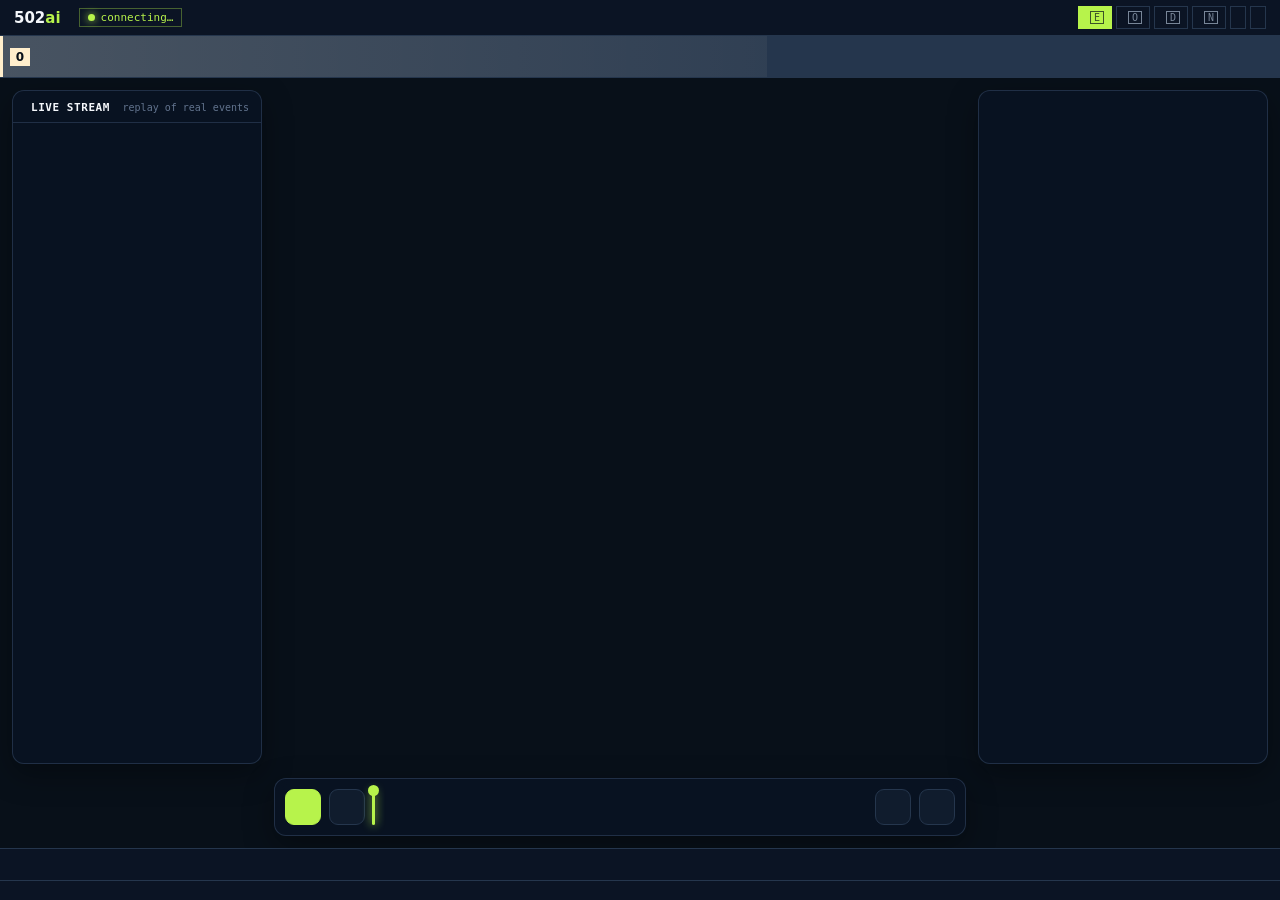
==== agent-dashboard/index.html @ e58440ea "Refresh dashboard data 2026-11-28 13:00 ET (live fleet activity)" ====
<!doctype html>
<html lang="en"><head><meta charset="utf-8"><meta name="viewport" content="width=device-width,initial-scale=1,viewport-fit=cover">
<title>502ai · Agent dashboard (live team activity)</title><meta name="description" content="Public, censored view of the 502ai agent team: activity, flows, step chains and leaderboard."><meta name="robots" content="noindex"><meta name="theme-color" content="#0b1424">
<link rel="icon" href="favicon.svg"><link rel="stylesheet" href="style.css"></head>
<body>
<header id="top">
  <div id="crumbs"><span class="brand">502<em>ai</em></span><span class="sep">/</span><span>502ai</span><span class="sep">/</span><span>agent dashboard</span><span class="sep">·</span><span class="pubnote" title="Public censored snapshot. Client, lead and business names, contacts, hosts, IDs, file locations, code references and message details are removed.">public · censored</span></div>
  <span id="mode" hidden></span><div id="live" title="Live status"><span class="ld"></span><span id="livetx">connecting…</span></div>
  <div id="metrics"></div>
  <div id="toggle"><button data-s="e" class="on" title="Ecosystem map: team, machines, devices, environments, web assets (E)" data-ic="system"><kbd>E</kbd></button><button data-s="o" title="Classic 3D org chart (O)" data-ic="rotate"><kbd>O</kbd></button><button data-s="a" title="Pipeline dashboard (D)" data-ic="dashboard"><kbd>D</kbd></button><button data-s="b" title="Network view (N)" data-ic="network"><kbd>N</kbd></button><button id="lgbtn" title="Agent colours legend (G)" data-ic="legend"></button><button id="theme" title="Switch to light mode (L)"></button><button id="pause" style="display:none" title="Pause/play rotation (Space)">❚❚ pause rotation</button></div>
</header>
<section id="gate">
  <div id="gwait" class="half"><span class="hd" title="Decisions pending the owner (details private)" data-ic="hourglass"><b class="badge" id="wcount">0</b></span><div class="chips" id="wchips"></div></div>
  <div style="display:none"><b id="bcount"></b><div id="bchips"></div></div>
</section>
<main id="stage">
  <div id="ecowrap" class="scene"></div>
  <div id="orgwrap" class="scene"><canvas id="org"></canvas><div id="olabels"></div>
    <aside id="feed" class="glass"><div class="rh"><span data-ic="radio"></span>live stream<span class="rs" title="Each card lights up when a real logged event replays and fades when it is done">replay of real events</span></div><div id="feedl"></div></aside>
    <aside id="insp" class="glass"><div id="inspb"></div><div id="lbmini"></div></aside>
    <div id="scrub" class="glass"><button id="tplay" title="Pause / play the replay (Space)"></button><button id="tspeed" title="Replay speed"></button><div id="track" title="Timeline of every loaded event, coloured by agent. Drag to scrub."><canvas id="trackc"></canvas><i id="thead"></i></div><span id="tclock"></span><button id="ttour" title="Guided tour (T)"></button><button id="treset" title="Reset view (R)"></button></div>
    <div id="ocap" hidden></div>
    <div id="mfab"></div><div id="mcard" hidden></div><div id="mleg" hidden></div><div id="mhint" aria-hidden="true"></div><span id="mlive" aria-hidden="true"></span>
  </div>
  <canvas id="pipe" class="scene"></canvas>
  <div id="nebwrap" class="scene"><canvas id="neb"></canvas><div id="labels"></div>
    <div id="nebhud"><div class="h">team nebula</div><div class="s">ceo core · agent hubs · tracers = replayed real events · dashed = unknown count</div><div id="nebev"></div></div></div>
  <aside id="legend" hidden></aside>
  <aside id="drawer" hidden>
    <div class="tabs"><button data-tab="sources">sources</button><button id="dclose" title="Close (Esc)">×</button></div>
    <div id="dbody"></div>
  </aside>
  </main>
<div id="tip" hidden></div>
<footer id="bottom">
  <div id="ticker"></div>
  <div id="foot"></div>
</footer>
<script>window.DASH_PUBLIC = true;</script>
<script src="data.js?v=1795867241"></script>
<script type="module" src="app.js"></script>
</body></html>
---- agent-dashboard/style.css ----
@font-face{font-family:"JetBrains Mono";src:url(fonts/jetbrains-mono-latin-400-normal.woff2) format("woff2");font-weight:400}
@font-face{font-family:"JetBrains Mono";src:url(fonts/jetbrains-mono-latin-700-normal.woff2) format("woff2");font-weight:700}
@font-face{font-family:"Inter";src:url(fonts/inter-latin-400-normal.woff2) format("woff2");font-weight:400}
@font-face{font-family:"Inter";src:url(fonts/inter-latin-600-normal.woff2) format("woff2");font-weight:600}
@font-face{font-family:"Inter";src:url(fonts/inter-latin-800-normal.woff2) format("woff2");font-weight:800}
:root{--bg:#081019;--deep:#050a11;--navy:#0b1424;--panel:#101c2d;--hd:#111f34;--muted:#142238;--border:#25364d;--text:#f4f7fb;--sub:#a7b7ca;--dim:#62748e;--lime:#b7f34b;--limehi:#e8f8c6;--cream:#ffeecc;--ok:#00d294;--mono:"JetBrains Mono",ui-monospace,monospace;--sans:"Inter",ui-sans-serif,system-ui,sans-serif}
*{box-sizing:border-box;margin:0;padding:0}
html,body{height:100%;background:var(--bg);color:var(--text);font-family:var(--mono);overflow:hidden;font-variant-numeric:tabular-nums}
#top{position:fixed;top:0;left:0;right:0;height:36px;display:flex;align-items:center;gap:18px;padding:0 14px;background:var(--navy);border-bottom:1px solid var(--border);z-index:5;font-size:12px}
#crumbs{display:flex;gap:8px;color:var(--sub);white-space:nowrap}.brand{font-family:var(--sans);font-weight:800;color:var(--text);font-size:15px}.brand em{font-style:normal;color:var(--lime)}.sep{color:var(--dim)}
#metrics{display:flex;gap:0;flex:1;justify-content:center;overflow:hidden}
.m{display:flex;align-items:baseline;gap:6px;padding:0 10px;border-left:1px solid var(--border);white-space:nowrap}.m:first-child{border-left:0}
.m .k{color:var(--dim);font-size:11px;text-transform:lowercase}.m .v{font-weight:700;font-size:15px;color:var(--text);display:inline-flex}.m .v.lime{color:var(--lime)}.m .v.cream{color:var(--cream)}
.odo{display:inline-block;height:1.15em;overflow:hidden;position:relative;width:1ch;vertical-align:bottom}.odo span{display:block;transition:transform 1.1s cubic-bezier(.2,.8,.2,1)}.odo span i{display:block;font-style:normal;height:1.15em;line-height:1.15em}
#toggle{display:flex;gap:4px}#toggle button{font:11px var(--mono);background:transparent;color:var(--sub);border:1px solid var(--border);padding:3px 8px;cursor:pointer}#toggle button.on{color:var(--bg);background:var(--lime);border-color:var(--lime)}
#stage{position:fixed;top:78px;bottom:52px;left:0;right:0}
.scene{position:absolute;inset:0;width:100%;height:100%;transition:opacity .6s ease}#nebwrap{opacity:0;pointer-events:none}
#neb{width:100%;height:100%;display:block}#labels{position:absolute;inset:0;pointer-events:none;overflow:hidden}
.nlabel{position:absolute;left:0;top:0;font-size:11px;color:var(--sub);white-space:nowrap;transform-origin:0 0;margin-left:-40px;text-shadow:0 0 6px #050a11}
.nlabel b{color:var(--text);font-weight:700}.nlabel i{font-style:normal;font-size:10px}.nlabel .st{color:var(--dim);font-size:10px}
#nebhud{position:absolute;left:18px;top:14px;font-size:11px;color:var(--dim);max-width:46%}#nebhud .h{color:var(--text);font-weight:700;text-transform:uppercase;font-size:13px;margin-bottom:3px}#nebev{margin-top:8px;color:var(--lime);min-height:1.2em}
#bottom{position:fixed;bottom:0;left:0;right:0;height:52px;background:var(--navy);border-top:1px solid var(--border);z-index:5}
#ticker{height:32px;display:flex;align-items:center;gap:0;padding:0 14px;font-size:11px;border-bottom:1px solid var(--border)}
.stg{padding:4px 12px;color:var(--dim);border:1px solid transparent;white-space:nowrap;transition:all .3s}.stg.live{color:var(--bg);background:var(--lime)}.stg.gate{color:var(--cream);border-color:rgba(255,238,204,.5)}.stg.gate.live{background:var(--cream);color:var(--bg)}
.arrow{color:var(--border);padding:0 2px}#tev{margin-left:16px;color:var(--sub);white-space:nowrap;overflow:hidden;text-overflow:ellipsis;flex:1}
#foot{height:20px;display:flex;align-items:center;padding:0 14px;font-size:10px;color:var(--dim);gap:16px;white-space:nowrap;overflow:hidden}
#toggle button{font-size:11px;padding:4px 10px}#toggle kbd{font:10px var(--mono);border:1px solid currentColor;padding:0 3px;margin-left:4px;opacity:.7}#pause{color:var(--cream)!important;border-color:rgba(255,238,204,.5)!important}


#live{display:flex;align-items:center;gap:6px;font-size:11px;color:var(--lime);white-space:nowrap;border:1px solid rgba(183,243,75,.35);padding:2px 8px}
#live .ld{width:7px;height:7px;border-radius:50%;background:var(--lime);box-shadow:0 0 8px var(--lime);animation:lp 1.6s ease-in-out infinite}
#live.stale{color:var(--cream);border-color:rgba(255,238,204,.45)}#live.stale .ld{background:var(--cream);box-shadow:0 0 8px var(--cream)}
@keyframes lp{50%{opacity:.35}}
.m .v.chg{animation:chg 1.6s ease-out}@keyframes chg{0%{text-shadow:0 0 14px var(--lime)}100%{text-shadow:none}}

#gate{position:fixed;top:36px;left:0;right:0;height:42px;display:grid;grid-template-columns:3fr 2fr;gap:1px;background:var(--border);border-bottom:1px solid var(--border);z-index:5}
#gate .half{display:flex;align-items:center;gap:8px;padding:0 10px;min-width:0;overflow:hidden}
#gwait{background:linear-gradient(90deg,rgba(255,238,204,.16),rgba(255,238,204,.05));box-shadow:inset 3px 0 0 var(--cream)}
#gate .hd{font:700 12px var(--mono);background:none;border:0;cursor:pointer;white-space:nowrap;display:flex;align-items:center;gap:6px;flex:none}
#gwait .hd{color:var(--cream)}
.badge{display:inline-grid;place-items:center;min-width:20px;height:18px;padding:0 5px;font:800 12px var(--sans);color:var(--bg)}
#gwait .badge{background:var(--cream)}
.chips{display:flex;gap:6px;overflow:hidden;min-width:0;flex:1}
.chip{flex:none;max-width:260px;font:11px var(--mono);padding:3px 8px;cursor:pointer;white-space:nowrap;overflow:hidden;text-overflow:ellipsis;background:transparent}
#wchips .chip{color:var(--cream);border:1px solid rgba(255,238,204,.45)}#wchips .chip.done{opacity:.5;text-decoration:line-through}
.chip i{font-style:normal;color:var(--dim);margin-left:6px}

#drawer{position:absolute;top:0;right:0;bottom:0;width:min(500px,92vw);background:rgba(11,20,36,.97);border-left:1px solid var(--border);z-index:6;display:flex;flex-direction:column;box-shadow:-12px 0 30px rgba(0,0,0,.45)}
#drawer[hidden]{display:none}
#drawer .tabs{display:flex;border-bottom:1px solid var(--border);flex:none}
#drawer .tabs button{font:11px var(--mono);color:var(--sub);background:none;border:0;border-right:1px solid var(--border);padding:8px 10px;cursor:pointer}
#drawer .tabs button.on{color:var(--bg);background:var(--lime)}#drawer .tabs button[data-tab=waiting].on{background:var(--cream)}
#dclose{margin-left:auto;font-size:16px!important;border-right:0!important}
#dbody{overflow:auto;padding:10px 12px;flex:1;font-size:12px;color:var(--text)}
.card{border:1px solid var(--border);background:var(--panel);padding:9px 10px;margin-bottom:8px}
.card h4{font:700 12px var(--mono);margin-bottom:4px}.card p{color:var(--sub);font-size:11px;line-height:1.45;margin-bottom:4px}.card .meta{color:var(--dim);font-size:10px;line-height:1.5}
.card.w{border-left:3px solid var(--cream)}.card.w h4{color:var(--cream)}
.card.flash{animation:cf 1.4s ease-out}@keyframes cf{0%{box-shadow:0 0 0 2px var(--lime)}100%{box-shadow:none}}
.card textarea,#assign textarea{width:100%;background:var(--bg);color:var(--text);border:1px solid var(--border);font:12px var(--mono);padding:6px;resize:vertical;margin:6px 0 4px}
.card .row,.arow{display:flex;gap:6px;align-items:center}.sp{flex:1}
.card button,#assign button,#assign select{font:11px var(--mono);background:transparent;color:var(--sub);border:1px solid var(--border);padding:4px 10px;cursor:pointer}
.card button.ok{color:var(--ok);border-color:rgba(0,210,148,.6)}
.card button.pri,#assign button.pri{color:var(--bg);background:var(--lime);border-color:var(--lime)}
.card button.sel{background:currentColor}.card button.ok.sel{color:var(--bg);background:var(--ok)}
.ans{color:var(--cream);font-size:11px;margin-top:4px}.ans b{color:var(--lime)}
.src td{padding:3px 6px;border-bottom:1px solid var(--border);font-size:11px;vertical-align:top}.src td:first-child{color:var(--text)}
.lv{color:var(--lime)}.st{color:var(--cream)}

#assign{position:absolute;left:50%;top:50%;transform:translate(-50%,-50%);width:min(440px,92vw);background:rgba(11,20,36,.98);border:1px solid var(--lime);padding:12px;z-index:7;box-shadow:0 10px 40px rgba(0,0,0,.6)}
#assign[hidden]{display:none}.ah{font:700 12px var(--mono);color:var(--lime)}.anote{color:var(--dim);font-size:10px;line-height:1.5;margin-top:8px}
#assign select{padding:3px 4px;background:var(--bg)}
#pipe.hand{cursor:pointer}
#foot .fs{display:inline-flex;gap:4px}#foot .fs b{font-weight:400}
@media (max-width:1500px){.m{padding:0 6px}.m .k{font-size:10px}.m .v{font-size:13px}#crumbs span:not(.brand){display:none}#crumbs{gap:0}}
#foot{gap:12px}
#mode{font:700 10px var(--mono);color:var(--bg);background:var(--cream);padding:2px 7px;white-space:nowrap;text-transform:uppercase;letter-spacing:.04em;cursor:help}
#mode[hidden]{display:none}
.chip.hist{opacity:.75;border-style:dashed!important}
.card.ok{border-left:3px solid var(--ok)}

:root[data-theme=light]{--bg:#f5f7fb;--deep:#eef2f8;--navy:#ffffff;--panel:#ffffff;--hd:#f3f6fa;--muted:#e8edf5;--border:#dde3ec;--text:#1b1f24;--sub:#3d4552;--dim:#5d6878;--lime:#1a73e8;--limehi:#0b57d0;--cream:#9a5b00;--ok:#137333;--shadow:0 1px 2px rgba(31,42,61,.08),0 4px 14px rgba(31,42,61,.08);color-scheme:light}
[data-theme=light] .nlabel{text-shadow:0 0 4px #fff,0 0 2px #fff}
[data-theme=light] .stg.gate,[data-theme=light] #pause{border-color:rgba(154,91,0,.45)!important}
[data-theme=light] #live{border-color:rgba(19,115,51,.45)}
[data-theme=light] #live.stale{border-color:rgba(154,91,0,.5)}
[data-theme=light] #gwait{background:linear-gradient(90deg,#fef7e0,#fffbf0)}
[data-theme=light] #wchips .chip{border-color:rgba(154,91,0,.45);background:#fff}
[data-theme=light] #drawer{background:rgba(255,255,255,.98);box-shadow:-12px 0 30px rgba(60,64,67,.25)}
[data-theme=light] #assign{background:#fff;box-shadow:0 10px 40px rgba(60,64,67,.3)}
[data-theme=light] .card button.ok{border-color:rgba(19,115,51,.6)}

.nlabel.sub{font-size:9px;margin-left:-20px;opacity:.85}.nlabel.sub b{font-weight:600}.nlabel.sub i{color:var(--dim);font-size:9px}
#legend{position:fixed;top:86px;right:12px;z-index:40;width:360px;max-height:calc(100vh - 140px);overflow:auto;background:rgba(11,20,36,.97);border:1px solid var(--border);padding:8px 10px 10px;font:11px var(--mono);color:var(--text);box-shadow:0 10px 30px rgba(0,0,0,.45)}
[data-theme=light] #legend{background:rgba(255,255,255,.98);box-shadow:0 10px 30px rgba(60,64,67,.25)}
#legend .lh{display:flex;justify-content:space-between;align-items:center;margin-bottom:4px}#legend .lh button{background:none;border:0;color:var(--sub);font-size:16px;cursor:pointer}
#legend .lt{color:var(--sub);margin:8px 0 4px;font-size:10px;text-transform:uppercase;letter-spacing:.03em}
#legend .lg{display:grid;grid-template-columns:1fr 1fr;gap:3px 10px}#legend .lg span{display:flex;align-items:center;gap:6px}
#legend .sw{display:inline-block;width:11px;height:11px;border-radius:50%;flex:none;margin-right:5px;vertical-align:-1px}
#legend .rg{display:inline-block;width:10px;height:10px;border-radius:50%;flex:none;box-sizing:border-box}
#legend .ls div{padding:2px 0;white-space:nowrap;overflow:hidden;text-overflow:ellipsis}#legend .meta{color:var(--dim)}
#toggle button#lgbtn.on{color:var(--bg);background:var(--sub);border-color:var(--sub)}


.ic-svg{display:inline-block;vertical-align:-2px;flex:none}
.m{display:flex;align-items:center;gap:5px}.m .k{display:inline-flex;color:var(--sub)}
#toggle button{display:inline-flex;align-items:center;gap:4px;padding:4px 7px}
#gate .hd{color:var(--cream)}
.stg{display:inline-flex;align-items:center;gap:5px;padding:3px 8px}
.lchip{display:inline-flex;align-items:center;gap:2px;font:700 10px var(--mono);color:var(--h);border:1px solid var(--h);border-radius:9px;padding:0 5px 0 3px;line-height:15px;background:var(--panel)}
.lchip.na{color:var(--dim);border-color:var(--border)}
.stg.live .lchip{background:var(--panel)}
#tev{display:inline-flex;align-items:center;gap:6px;margin-left:10px;white-space:nowrap;overflow:hidden;min-width:0;flex:1}#tev .nw{color:var(--lime)}#tev .fl{display:inline-flex;align-items:center;gap:3px;color:var(--dim)}
#tip{position:fixed;z-index:60;max-width:360px;pointer-events:none;background:rgba(11,20,36,.97);border:1px solid var(--border);color:var(--text);font:11px/1.45 var(--mono);padding:7px 9px;box-shadow:0 8px 24px rgba(0,0,0,.45)}
#tip .tm{color:var(--dim);font-size:10px}
[data-theme=light] #tip{background:rgba(255,255,255,.98);box-shadow:0 8px 24px rgba(60,64,67,.25)}


@media (max-width:999px){
  html{height:auto;overflow-x:hidden;overflow-y:auto;-webkit-text-size-adjust:100%}body{height:auto;min-height:100%;overflow:visible}
  #top{position:relative;height:auto;flex-wrap:wrap;gap:8px 10px;padding:calc(8px + env(safe-area-inset-top)) calc(12px + env(safe-area-inset-right)) 10px calc(12px + env(safe-area-inset-left));font-size:14px}
  #crumbs{order:1;flex:1 1 auto;min-width:0;align-items:center}.brand{font-size:20px}
  #toggle{order:2;gap:6px;flex-wrap:wrap;justify-content:flex-end}
  #toggle button{min-width:44px;min-height:44px;justify-content:center;font-size:14px;padding:0 10px}#toggle kbd{display:none}
  #toggle button .ic-svg{width:18px;height:18px}
  #live{order:3;flex:1 1 100%;font-size:14px;padding:8px 10px;white-space:normal;line-height:1.35;min-height:40px}
  #mode{order:4;font-size:12px;padding:6px 9px}
  #metrics{order:5;flex:1 1 100%;display:grid;grid-template-columns:repeat(3,minmax(0,1fr));gap:6px;overflow:visible}
  .m{border:1px solid var(--border)!important;padding:8px 10px;min-height:44px;justify-content:center;background:var(--panel)}
  .m .v{font-size:18px}.m .k .ic-svg{width:16px;height:16px}
  #gate{position:relative;top:auto;height:auto;grid-template-columns:1fr}
  #gate .half{min-height:56px;padding:6px calc(12px + env(safe-area-inset-right)) 6px calc(12px + env(safe-area-inset-left))}
  #gate .hd{min-height:44px;min-width:44px;font-size:14px}
  .badge{min-width:26px;height:24px;font-size:15px}
  .chips{overflow-x:auto;overscroll-behavior-x:contain;scrollbar-width:none;padding:2px 0}.chips::-webkit-scrollbar{display:none}
  .chip{min-height:44px;display:inline-flex;align-items:center;font-size:14px;max-width:78vw;padding:0 12px}
  #stage{position:relative;top:auto;bottom:auto;left:auto;right:auto;height:100vh}
  html.mob #pipe{position:sticky;inset:auto;top:0;display:block;width:100%;height:100vh;height:100dvh}
  html.mob #nebwrap{bottom:auto;height:100vh;height:100dvh}
  html.mob-b #stage{height:100vh;height:100dvh}
  #nebhud{left:12px;top:10px;max-width:calc(100% - 24px);font-size:13px}#nebhud .h{font-size:14px}
  .nlabel{font-size:12px}.nlabel i,.nlabel .st{font-size:11px}
  #bottom{position:relative;height:auto;padding-bottom:env(safe-area-inset-bottom)}
  #ticker{height:auto;flex-wrap:wrap;gap:6px 4px;padding:10px calc(12px + env(safe-area-inset-right)) 10px calc(12px + env(safe-area-inset-left));font-size:14px}
  .stg{min-height:44px;font-size:14px;padding:0 10px}.lchip{font-size:12px;line-height:18px}
  #tev{flex:1 1 100%;margin:4px 0 0;white-space:normal;flex-wrap:wrap;font-size:14px;line-height:1.5}
  #foot{height:auto;flex-wrap:wrap;white-space:normal;gap:2px 14px;padding:8px calc(12px + env(safe-area-inset-right)) 12px calc(12px + env(safe-area-inset-left));font-size:13px;line-height:1.4}
  #foot .fs,#foot>span{min-height:44px;display:inline-flex;align-items:center}
  #drawer{position:fixed;inset:0;width:100%;z-index:70;padding:env(safe-area-inset-top) env(safe-area-inset-right) env(safe-area-inset-bottom) env(safe-area-inset-left)}
  #drawer .tabs{overflow-x:auto;scrollbar-width:none}#drawer .tabs button{min-height:48px;font-size:14px;padding:0 12px;flex:none}
  #dclose{min-width:48px;font-size:22px!important}
  #dbody{font-size:14px;padding:12px}
  .card{padding:12px}.card h4{font-size:15px;line-height:1.35}.card p{font-size:14px}.card .meta{font-size:13px}.ans,.err{font-size:13px}
  .card .row,.arow{flex-wrap:wrap;gap:8px}
  .card button,#assign button,#assign select{min-height:44px;font-size:14px;padding:0 16px}
  .card textarea,#assign textarea{font-size:16px}
  .src td{font-size:13px;padding:6px}
  #assign{position:fixed;width:calc(100vw - 24px);max-height:calc(100dvh - 24px);overflow:auto;z-index:71}
  .ah{font-size:15px}.anote{font-size:13px}
  #legend{position:fixed;top:calc(8px + env(safe-area-inset-top));left:8px;right:8px;width:auto;max-height:calc(100dvh - 16px);font-size:13px;z-index:72}
  #legend .lt{font-size:12px}#legend .lh button{min-width:44px;min-height:44px;font-size:22px}
  #legend .ls div{white-space:normal}
  #tip{max-width:calc(100vw - 16px);font-size:13px;z-index:80}
}
@media (max-width:999px) and (min-width:600px){#metrics{grid-template-columns:repeat(6,minmax(0,1fr))}}
@media (prefers-reduced-motion:reduce){#live .ld{animation:none}.odo span{transition-duration:.25s}.scene{transition:none}.card.flash{animation:none}}
@media (max-width:999px){html.mob .nlabel br,html.mob .nlabel .st{display:none}html.mob .nlabel.sub{display:none}}


:root{--glass:rgba(11,20,36,.72);--glassb:rgba(37,54,77,.85);--shadow:0 10px 30px rgba(0,0,0,.35)}
[data-theme=light]{--glass:rgba(255,255,255,.82);--glassb:rgba(214,222,234,.95)}
#orgwrap{opacity:1}#org{width:100%;height:100%;display:block;cursor:grab;touch-action:none}#org:active{cursor:grabbing}
#olabels{position:absolute;inset:0;pointer-events:none;overflow:hidden}
.olabel{position:absolute;left:0;top:0;font:600 11px var(--sans);white-space:nowrap;color:var(--sub);transform-origin:0 0;translate:-50% 0;padding:1px 6px;border-radius:8px;transition:opacity .25s;text-shadow:0 1px 6px var(--deep),0 0 2px var(--deep)}
.olabel b{font-weight:700}.olabel.s{font:500 9.5px var(--mono)}.olabel.r{font:500 10px var(--mono);color:var(--dim)}
.olabel.on{background:var(--glass);box-shadow:0 0 0 1px var(--glassb);text-shadow:none}
.glass{background:var(--glass);border:1px solid var(--glassb);backdrop-filter:blur(10px) saturate(1.2);-webkit-backdrop-filter:blur(10px) saturate(1.2);box-shadow:var(--shadow);border-radius:12px}
#feed{position:absolute;left:12px;top:12px;bottom:84px;width:300px;display:flex;flex-direction:column;overflow:hidden;z-index:3}
.rh{display:flex;align-items:center;gap:6px;font:700 11px var(--mono);text-transform:uppercase;letter-spacing:.05em;color:var(--text);padding:10px 12px 8px;border-bottom:1px solid var(--glassb)}
.rh .rs{margin-left:auto;font-weight:400;text-transform:none;letter-spacing:0;color:var(--dim);font-size:10px}
.rh .ic-svg{color:var(--lime)}
#feedl{flex:1;overflow:hidden;padding:6px;display:flex;flex-direction:column;gap:6px;-webkit-mask-image:linear-gradient(#000 70%,transparent);mask-image:linear-gradient(#000 70%,transparent)}
.fc{all:unset;cursor:pointer;display:flex;gap:9px;align-items:flex-start;padding:8px 9px;border-radius:9px;background:var(--panel);border:1px solid var(--border);box-shadow:inset 3px 0 0 var(--h);animation:fcin .5s ease-out,fcout 1.2s ease-in 14s forwards}
.fc:first-child{box-shadow:inset 3px 0 0 var(--h),0 0 0 1px var(--h),0 0 18px -4px var(--h)}
.fc .fa{flex:none;width:28px;height:28px;border-radius:50%;display:grid;place-items:center;background:color-mix(in srgb,var(--h) 16%,transparent);border:1.5px solid var(--h)}
.fc .ft{display:flex;flex-direction:column;gap:3px;min-width:0}.fc .fm{display:flex;align-items:center;gap:4px;font:10px var(--mono);color:var(--dim)}.fc .fm b{color:var(--sub);font-weight:700;margin-right:3px}
.fc .fm em{font-style:normal;color:var(--bg);background:var(--lime);border-radius:4px;padding:0 4px;margin-left:4px;font-weight:700}
.fc .fs{font:11px/1.4 var(--mono);color:var(--text);display:-webkit-box;-webkit-line-clamp:2;-webkit-box-orient:vertical;overflow:hidden}
@keyframes fcin{0%{opacity:0;transform:translateY(-8px) scale(.98)}100%{opacity:1;transform:none}}@keyframes fcout{to{opacity:.35}}
#insp{position:absolute;right:12px;top:12px;bottom:84px;width:330px;overflow:auto;padding:12px;z-index:3;font:11px var(--mono);color:var(--text);scrollbar-width:thin}
.ih{display:flex;gap:10px;align-items:center}.ib{flex:none;width:44px;height:44px;border-radius:50%;display:grid;place-items:center;color:var(--h);background:color-mix(in srgb,var(--h) 14%,var(--panel));border:2px solid var(--h);box-shadow:0 0 18px -6px var(--h)}
[data-theme=light] .ib{background:var(--h);color:#fff;border-color:#fff;box-shadow:0 2px 8px rgba(31,42,61,.25)}
.ih b{font:800 16px var(--sans)}.ip{font-size:10px;color:var(--dim);border:1px solid var(--border);border-radius:6px;padding:0 5px;margin-left:4px}.ir{color:var(--sub);font-size:11px;line-height:1.4;margin-top:2px}
.irow{display:flex;flex-wrap:wrap;gap:5px;margin:10px 0 4px}.sc,.bdg{display:inline-flex;align-items:center;gap:5px;font-size:10px;color:var(--sub);border:1px solid var(--border);border-radius:10px;padding:2px 7px;background:var(--panel)}
.sc i{width:10px;height:10px;border-radius:50%;border:2px solid var(--r);box-sizing:border-box}.sc i.dashed{border-style:dashed}.sc i.dotted{border-style:dotted}
.bdg{color:var(--lime);border-color:color-mix(in srgb,var(--lime) 45%,transparent)}
.ilab{display:flex;align-items:center;gap:5px;color:var(--sub);font-size:10px;text-transform:uppercase;letter-spacing:.04em;margin:12px 0 6px}.ilab span{text-transform:none;color:var(--dim);letter-spacing:0}
.isteps{display:flex;align-items:center;gap:2px}.isteps .ar{color:var(--dim);font-style:normal}
.sx{display:inline-flex;align-items:center;gap:3px;padding:4px 6px;border-radius:8px;border:1px solid var(--border);color:var(--sub);background:var(--panel)}.sx b{font-size:11px}
.sx.z{opacity:.45}.sx.on{color:var(--bg);background:var(--h);border-color:var(--h);animation:sxp 1.6s ease-in-out infinite}
[data-theme=light] .sx.on{color:#fff}
@keyframes sxp{50%{box-shadow:0 0 0 4px color-mix(in srgb,var(--h) 25%,transparent)}}
.spark{display:block}
.kvs{display:grid;grid-template-columns:repeat(3,1fr);gap:6px;margin-top:10px}.kv{display:flex;flex-direction:column;gap:1px;padding:6px 7px;border:1px solid var(--border);border-radius:8px;background:var(--panel);color:var(--dim)}
.kv b{font:800 15px var(--sans);color:var(--text)}.kv span{font-size:9.5px}.kv .ic-svg{color:var(--sub)}
.iact{display:flex;align-items:center;gap:6px;margin-top:10px;width:100%;font:700 11px var(--mono);color:var(--bg);background:var(--lime);border:0;border-radius:8px;padding:8px 10px;cursor:pointer}
.iblk{display:flex;flex-direction:column;gap:4px;margin-top:10px}
.lts{display:grid;grid-template-columns:repeat(4,1fr);gap:5px}.lt{all:unset;cursor:pointer;display:flex;flex-direction:column;align-items:center;gap:3px;padding:7px 2px;border:1px solid var(--border);border-radius:8px;background:var(--panel);color:var(--dim)}
.lt b{font:800 12px var(--sans);color:var(--text)}.lt i{font-style:normal;font-size:10px}
.lrs{display:flex;flex-direction:column;gap:3px;margin-top:8px}.lr{all:unset;cursor:pointer;display:grid;grid-template-columns:14px 16px 92px 1fr 26px;align-items:center;gap:6px;padding:3px 4px;border-radius:6px}
.lr:hover,.lt:hover,.fc:hover{background:var(--muted)}.lr i{font-style:normal;color:var(--dim);text-align:right}.lr span{white-space:nowrap;overflow:hidden;text-overflow:ellipsis;color:var(--sub)}
.lr em{height:6px;border-radius:3px;background:var(--muted);overflow:hidden}.lr em u{display:block;height:100%;border-radius:3px;transition:width .8s}.lr b{text-align:right;color:var(--text)}
#scrub{position:absolute;left:324px;right:354px;bottom:12px;height:58px;display:flex;align-items:center;gap:8px;padding:0 10px;z-index:3}
#scrub button{flex:none;display:inline-flex;align-items:center;gap:4px;height:36px;min-width:36px;justify-content:center;border-radius:9px;border:1px solid var(--border);background:var(--panel);color:var(--text);cursor:pointer;font:700 11px var(--mono);padding:0 8px}
#scrub button.on,#tplay{background:var(--lime)!important;color:var(--bg)!important;border-color:var(--lime)!important}
#track{position:relative;flex:1;height:40px;cursor:ew-resize;touch-action:none}#trackc{width:100%;height:100%;display:block}
#thead{position:absolute;top:2px;bottom:2px;width:3px;margin-left:-1.5px;border-radius:2px;background:var(--h,var(--lime));box-shadow:0 0 10px var(--h,var(--lime));transition:left .35s ease;pointer-events:none}
#thead::after{content:"";position:absolute;left:-4px;top:-4px;width:11px;height:11px;border-radius:50%;background:var(--h,var(--lime))}
#tclock{flex:none;font:700 11px var(--mono);color:var(--sub);min-width:104px}
#ocap{position:absolute;left:50%;top:14px;transform:translateX(-50%);z-index:4;display:flex;align-items:center;gap:12px;padding:10px 16px;border-radius:14px;background:var(--glass);border:1px solid var(--glassb);backdrop-filter:blur(10px);box-shadow:var(--shadow);max-width:min(620px,calc(100% - 700px));min-width:340px;animation:fcin .5s ease-out}
#ocap[hidden]{display:none}#ocap .ci{display:flex;gap:3px}#ocap .ct{display:flex;flex-direction:column;gap:2px;min-width:0}#ocap .ct b{font:800 14px var(--sans);color:var(--text)}#ocap .ct span{font:11px var(--mono);color:var(--sub)}
#ocap .cp{display:flex;gap:4px;margin-left:auto}#ocap .cp i{width:6px;height:6px;border-radius:50%;background:var(--border)}#ocap .cp i.on{background:var(--lime)}
#mfab,#mcard,#mleg,#mhint,#mlive{display:none}
html.scene-o #bottom #ticker{border-bottom:1px solid var(--border)}
@media (max-width:1280px) and (min-width:1000px){#feed{width:250px}#insp{width:290px}#scrub{left:274px;right:314px}#ocap{max-width:calc(100% - 600px);min-width:280px}.lr{grid-template-columns:14px 16px 70px 1fr 26px}}

[data-theme=light] #top,[data-theme=light] #bottom{box-shadow:0 1px 0 var(--border),0 2px 10px rgba(31,42,61,.05)}
[data-theme=light] .fc,[data-theme=light] .kv,[data-theme=light] .lt,[data-theme=light] .sx,[data-theme=light] #scrub button{box-shadow:0 1px 2px rgba(31,42,61,.06)}
[data-theme=light] .fc{box-shadow:inset 3px 0 0 var(--h),0 1px 3px rgba(31,42,61,.08)}
[data-theme=light] #toggle button.on{color:#fff}[data-theme=light] .stg.live{color:#fff}[data-theme=light] .iact,[data-theme=light] #tplay,[data-theme=light] #scrub button.on,[data-theme=light] .fc .fm em{color:#fff!important}
[data-theme=light] #legend,[data-theme=light] #drawer,[data-theme=light] #tip{border-radius:12px}
[data-theme=light] .olabel{text-shadow:0 0 4px #fff,0 0 2px #fff,0 0 8px #fff}

@media (max-width:999px){
  html.mob-o,html.mob-o body{height:100%;overflow:hidden;overscroll-behavior:none}
  html.mob-o #top,html.mob-o #gate,html.mob-o #bottom{display:none}
  html.mob-o #stage{position:fixed;inset:0;height:auto!important}
  html.mob-o #feed,html.mob-o #insp,html.mob-o #olabels,html.mob-o #ocap .ct,html.mob-o #tclock,html.mob-o #tspeed,html.mob-o #ttour,html.mob-o #treset{display:none}
  html.mob-o #ocap{top:calc(64px + env(safe-area-inset-top));left:50%;transform:translateX(-50%);min-width:0;max-width:calc(100% - 24px);padding:10px 14px}
  html.mob-o #ocap .ci .ic-svg{width:24px;height:24px}
  html.mob-o #scrub{left:calc(10px + env(safe-area-inset-left));right:calc(10px + env(safe-area-inset-right));bottom:calc(10px + env(safe-area-inset-bottom));height:56px;padding:0 8px;border-radius:16px}
  html.mob-o #scrub button{height:44px;min-width:44px;border-radius:12px}html.mob-o #track{height:44px}
  html.mob-o #mfab{display:flex;flex-direction:row;gap:6px;position:absolute;right:calc(10px + env(safe-area-inset-right));top:calc(10px + env(safe-area-inset-top));z-index:5}
  #mfab button{position:relative;width:44px;height:44px;border-radius:50%;display:grid;place-items:center;color:var(--text);background:var(--glass);border:1px solid var(--glassb);backdrop-filter:blur(10px);-webkit-backdrop-filter:blur(10px);box-shadow:var(--shadow);cursor:pointer}
  #mfab button.on{background:var(--lime);color:var(--bg);border-color:var(--lime)}
  #mfab button b{position:absolute;top:-3px;right:-3px;min-width:20px;height:20px;border-radius:10px;display:grid;place-items:center;font:800 11px var(--sans);color:var(--bg);background:var(--cream);padding:0 4px}#mfab button[data-a=waiting]{color:var(--cream)}
  html.mob-o #mlive{display:block;position:absolute;left:calc(18px + env(safe-area-inset-left));top:calc(18px + env(safe-area-inset-top));width:10px;height:10px;border-radius:50%;background:var(--lime);box-shadow:0 0 0 4px color-mix(in srgb,var(--lime) 25%,transparent),0 0 12px var(--lime);animation:lp 1.6s ease-in-out infinite;z-index:4}
  html.mob-o #mhint{display:grid;place-items:center;position:absolute;left:50%;top:58%;width:84px;height:84px;margin:-42px;border-radius:50%;color:var(--text);background:var(--glass);border:1px solid var(--glassb);backdrop-filter:blur(8px);pointer-events:none;animation:hint 1.6s ease-in-out 3;z-index:4;transition:opacity .8s}
  html.mob-o #mhint.gone{opacity:0}
  @keyframes hint{0%,100%{transform:translateX(-14px)}50%{transform:translateX(14px)}}
  html.mob-o #mcard:not([hidden]){display:flex;flex-direction:column;gap:12px;position:absolute;left:calc(10px + env(safe-area-inset-left));right:calc(10px + env(safe-area-inset-right));bottom:calc(76px + env(safe-area-inset-bottom));padding:16px;border-radius:20px;background:var(--glass);border:1px solid var(--glassb);backdrop-filter:blur(14px) saturate(1.2);-webkit-backdrop-filter:blur(14px) saturate(1.2);box-shadow:var(--shadow),inset 0 3px 0 -1px var(--h);z-index:6;animation:mcin .35s cubic-bezier(.2,.8,.2,1)}
  @keyframes mcin{from{opacity:0;transform:translateY(24px)}to{opacity:1;transform:none}}
  #mcard .mx,#mleg .mx{position:absolute;right:8px;top:8px;width:44px;height:44px;display:grid;place-items:center;border:0;background:none;color:var(--sub);cursor:pointer}
  .mtop{display:flex;align-items:center;gap:14px}.mb{position:relative;width:64px;height:64px;border-radius:50%;display:grid;place-items:center;color:var(--h);background:color-mix(in srgb,var(--h) 16%,var(--panel));border:2.5px solid var(--h);box-shadow:0 0 26px -6px var(--h)}
  .mb.sq{border-radius:16px}[data-theme=light] .mb{background:var(--h);color:#fff;border-color:#fff;box-shadow:0 4px 14px rgba(31,42,61,.25)}
  .mb .rg{position:absolute;inset:-9px;border-radius:50%;border:3px solid var(--r)}.rg.dashed{border-style:dashed!important}.rg.dotted{border-style:dotted!important}.rg.thin{border-width:1.5px!important;opacity:.7}.rg.pulse{animation:lp 1s infinite}
  .mbd{display:flex;gap:6px;flex-wrap:wrap}.mbd .bdg{width:36px;height:36px;justify-content:center;padding:0;border-radius:50%}
  .mg{margin-left:auto;margin-right:40px;position:relative;width:54px;height:54px;display:grid;place-items:center;color:var(--sub)}.mg .gauge{position:absolute;inset:0}
  .msteps{display:flex;justify-content:space-between;gap:6px}.msteps .sx{flex:1;flex-direction:column;gap:6px;padding:9px 0 8px;border-radius:12px;justify-content:center}
  .msteps em{display:flex;gap:3px;height:6px}.msteps em i{width:6px;height:6px;border-radius:50%;background:currentColor;opacity:.85}
  .mspark{display:flex;align-items:center;gap:10px;color:var(--dim)}.mspark .spark{flex:1;width:100%;height:40px}
  .mact{align-self:flex-start;width:52px;height:52px;border-radius:14px;display:grid;place-items:center;border:0;color:var(--bg);background:var(--lime);cursor:pointer}
  html.mob-o #mleg:not([hidden]){display:flex;flex-direction:column;gap:14px;position:absolute;left:10px;right:10px;top:calc(62px + env(safe-area-inset-top));padding:18px 14px 16px;border-radius:20px;background:var(--glass);border:1px solid var(--glassb);backdrop-filter:blur(14px);-webkit-backdrop-filter:blur(14px);box-shadow:var(--shadow);z-index:7;animation:mcin .3s ease-out}
  .mlg{display:grid;grid-template-columns:repeat(5,1fr);gap:12px 6px;margin-top:30px;justify-items:center}.mlg button{position:relative;border:0;background:none;padding:0;cursor:pointer}
  .mlg .ib{width:50px;height:50px}.mlg em{position:absolute;right:-2px;bottom:-2px;width:14px;height:14px;border-radius:50%;border:2px solid var(--panel)}
  .mrg{display:flex;align-items:center;justify-content:center;gap:8px;flex-wrap:wrap;color:var(--sub);padding-top:10px;border-top:1px solid var(--glassb)}.mrg .rg{width:22px;height:22px;border-radius:50%;border:3px solid var(--r);margin-left:8px}
  html.mob-o #tip{display:none!important}
}

.oleaders{position:absolute;inset:0;width:100%;height:100%;overflow:visible;pointer-events:none}.oleaders line{stroke-width:1;opacity:.7}
.olabel.cl{translate:none;display:flex;flex-direction:column;gap:1px;padding:2px 6px;border-radius:6px;line-height:1.15}
.olabel.cl .tl{font:500 9.5px var(--mono);font-style:normal;color:var(--dim);letter-spacing:.02em;min-height:11px;white-space:pre}
.olabel.cl.s .tl,.olabel.cl.r .tl{display:none}
@media (max-width:999px){#mfab{flex-wrap:wrap;justify-content:flex-end;max-width:calc(100% - 20px)}}

@media (max-width:999px){#mfab{pointer-events:none}#mfab button{pointer-events:auto}}


#ecowrap{opacity:1;overflow:hidden;background:var(--bg)}
#eco{position:absolute;inset:0;display:block;cursor:grab;touch-action:none}#eco:active{cursor:grabbing}
#eco-tip{position:absolute;z-index:4;pointer-events:none;background:var(--panel);border:1px solid var(--border);color:var(--text);font:12px var(--sans);padding:5px 9px;border-radius:8px;box-shadow:var(--shadow,0 4px 14px rgba(0,0,0,.35));white-space:nowrap}
#eco-stats{position:absolute;right:12px;bottom:10px;justify-content:flex-end;display:flex;gap:6px;flex-wrap:wrap;z-index:3;pointer-events:none}
#eco-stats .st{display:inline-flex;align-items:center;gap:6px;background:var(--glass,rgba(16,28,45,.85));border:1px solid var(--glassb,var(--border));color:var(--h);padding:5px 10px;border-radius:999px;font:12px var(--sans);backdrop-filter:blur(8px);-webkit-backdrop-filter:blur(8px)}
#eco-stats .st b{font:700 13px var(--mono);color:var(--text)}#eco-stats .st em{font-style:normal;color:var(--sub)}
#eco-leg{position:absolute;left:12px;bottom:10px;z-index:3;pointer-events:none;font:11px var(--sans);color:var(--sub)}
#eco-leg .lg{display:flex;gap:14px;flex-wrap:wrap;background:var(--glass,rgba(16,28,45,.85));border:1px solid var(--glassb,var(--border));padding:6px 12px;border-radius:10px;margin-bottom:6px;width:max-content;max-width:calc(100vw - 440px)}
#eco-leg .lg span{display:inline-flex;align-items:center;gap:6px}#eco-leg .lh{color:var(--dim);padding-left:4px}
#eco-leg i{display:inline-block;width:14px;height:14px;border-radius:50%;border:2px solid var(--lime)}
#eco-leg i.lw{box-shadow:0 0 0 3px rgba(183,243,75,.28);background:rgba(183,243,75,.2)}#eco-leg i.lr{border-color:var(--sub);opacity:.7}#eco-leg i.li{border:1.5px dotted var(--dim)}#eco-leg i.ls{border-radius:5px;border-color:var(--lime)}
[data-theme=light] #eco-leg i.lw{box-shadow:0 0 0 3px rgba(26,115,232,.22);background:rgba(26,115,232,.15)}
#eco-panel{position:absolute;top:0;right:0;bottom:0;width:392px;max-width:100vw;background:var(--navy);border-left:1px solid var(--border);z-index:5;overflow:auto;padding:14px 16px 24px;font:13px/1.5 var(--sans);color:var(--text);box-shadow:-10px 0 30px rgba(0,0,0,.25);scrollbar-width:thin}
#eco-panel[hidden]{display:none}
[data-theme=light] #eco-panel{box-shadow:-6px 0 24px rgba(31,42,61,.1)}
.ec-hd{display:flex;align-items:center;gap:12px;margin-bottom:10px;position:relative;padding-right:34px}
.ec-x{position:absolute;right:-4px;top:-2px;width:34px;height:34px;border-radius:50%;display:grid;place-items:center;background:transparent;border:0;color:var(--sub);cursor:pointer}.ec-x:hover{background:var(--muted);color:var(--text)}
.ec-ic{flex:none;width:48px;height:48px;border-radius:14px;display:grid;place-items:center;color:var(--h);background:color-mix(in srgb,var(--h) 16%,transparent);border:1px solid color-mix(in srgb,var(--h) 45%,transparent)}
.ec-t{min-width:0}.ec-t b{display:block;font:800 17px var(--sans)}.ec-t span{display:block;color:var(--sub);font-size:12px;line-height:1.35}
.ec-row{display:flex;flex-wrap:wrap;gap:6px;margin:6px 0 10px;align-items:center}
.ec-pill{display:inline-flex;align-items:center;font:600 11px var(--sans);padding:3px 10px;border-radius:999px;color:var(--h);border:1px solid color-mix(in srgb,var(--h) 55%,transparent);background:color-mix(in srgb,var(--h) 12%,transparent)}
.ec-chip{display:inline-flex;align-items:center;gap:6px;font:600 11.5px var(--sans);padding:4px 10px;border-radius:999px;color:var(--text);cursor:pointer;background:transparent;border:1px solid color-mix(in srgb,var(--h,var(--border)) 60%,transparent)}.ec-chip:hover{background:color-mix(in srgb,var(--h,var(--lime)) 16%,transparent)}
.ec-chips{display:flex;flex-wrap:wrap;gap:6px}
#eco-panel section{border-top:1px solid var(--border);padding:10px 0 4px;margin-top:6px}
#eco-panel h5{display:flex;align-items:center;gap:7px;font:700 11px var(--mono);letter-spacing:.04em;text-transform:uppercase;color:var(--dim);margin-bottom:6px}
#eco-panel p{color:var(--text);margin-bottom:6px;font-size:13px}.ec-meta{color:var(--dim)!important;font-size:11.5px!important}.ec-task{font-weight:600}
#eco-panel a{color:var(--lime)}
.ec-big{display:flex;align-items:baseline;gap:8px;margin-bottom:4px}.ec-big b{font:800 28px var(--sans);color:var(--lime)}.ec-big span{color:var(--sub);font-size:12px}
.ec-ul{list-style:none;display:flex;flex-direction:column;gap:6px;margin-bottom:6px}.ec-ul li{font-size:12.5px;color:var(--text);padding-left:12px;position:relative}.ec-ul li::before{content:"";position:absolute;left:0;top:.62em;width:5px;height:5px;border-radius:50%;background:var(--dim)}
.ec-ul li em{display:block;font-style:normal;color:var(--dim);font-size:11px}
.ec-ul.sk li,.ec-ul.ct li,.ec-ul.dv li{display:flex;gap:8px;align-items:center;justify-content:space-between}.ec-ul.sk li::before,.ec-ul.ct li::before,.ec-ul.dv li::before{display:none}.ec-ul.sk li,.ec-ul.ct li{padding-left:0}
.ec-ul.sk li em,.ec-ul.ct li em{display:inline;white-space:nowrap}.ec-ul.ct li span{flex:1;min-width:0;overflow:hidden;text-overflow:ellipsis;white-space:nowrap}.ec-ul.dv li{flex-wrap:wrap;justify-content:flex-start}.ec-ul.dv li span{color:var(--sub);font-size:11.5px}
.dot{display:inline-block;width:8px;height:8px;border-radius:50%;background:var(--dim);flex:none}.dot.on{background:var(--ok)}
.ec-names{display:flex;flex-wrap:wrap;gap:4px;margin-top:6px;max-height:180px;overflow:auto}.ec-names span{font:10.5px var(--mono);padding:2px 6px;border:1px solid var(--border);border-radius:5px;color:var(--sub)}
#eco-panel summary{cursor:pointer;color:var(--lime);font-size:12px;margin-top:4px}
#eco-fab{display:none}#eco-hint{position:absolute;left:50%;bottom:18%;transform:translateX(-50%);color:var(--sub);pointer-events:none;opacity:.8;transition:opacity 1s;display:none}#eco-hint.gone{opacity:0}
html.scene-e #bottom #ticker{border-bottom:1px solid var(--border)}
@media (max-width:999px){
  html.mob-e,html.mob-e body{height:100%;overflow:hidden;overscroll-behavior:none}
  html.mob-e #top,html.mob-e #gate,html.mob-e #bottom{display:none}
  html.mob-e #stage{position:fixed;inset:0;height:auto!important}
  html.mob-e #eco-fab{display:flex;gap:10px;position:absolute;left:50%;transform:translateX(-50%);bottom:calc(12px + env(safe-area-inset-bottom));z-index:6}
  #eco-fab button{width:44px;height:44px;border-radius:50%;display:grid;place-items:center;color:var(--text);background:var(--glass);border:1px solid var(--glassb);backdrop-filter:blur(10px);-webkit-backdrop-filter:blur(10px)}
  html.mob-e #eco-stats{left:calc(10px + env(safe-area-inset-left));right:calc(10px + env(safe-area-inset-right));bottom:auto;top:calc(10px + env(safe-area-inset-top));justify-content:space-between;flex-wrap:nowrap;gap:4px}html.mob-e #eco-stats .st{padding:6px 8px;gap:4px}
  html.mob-e #eco-stats .st{padding:6px 9px}html.mob-e #eco-leg{display:none}html.mob-e #eco-hint{display:block}
  #eco-panel{top:auto;left:0;right:0;bottom:0;width:auto;max-height:58vh;max-height:58dvh;border-left:0;border-top:1px solid var(--border);border-radius:18px 18px 0 0;padding:12px 16px calc(20px + env(safe-area-inset-bottom));box-shadow:0 -10px 30px rgba(0,0,0,.35);font-size:14px}
  .ec-chip{min-height:34px;font-size:13px}.ec-x{width:44px;height:44px;right:-8px;top:-6px}
}
@media (prefers-reduced-motion:reduce){#eco-hint{transition:none}}
@media (max-width:999px){#ecowrap.has-panel #eco-fab{display:none!important}}
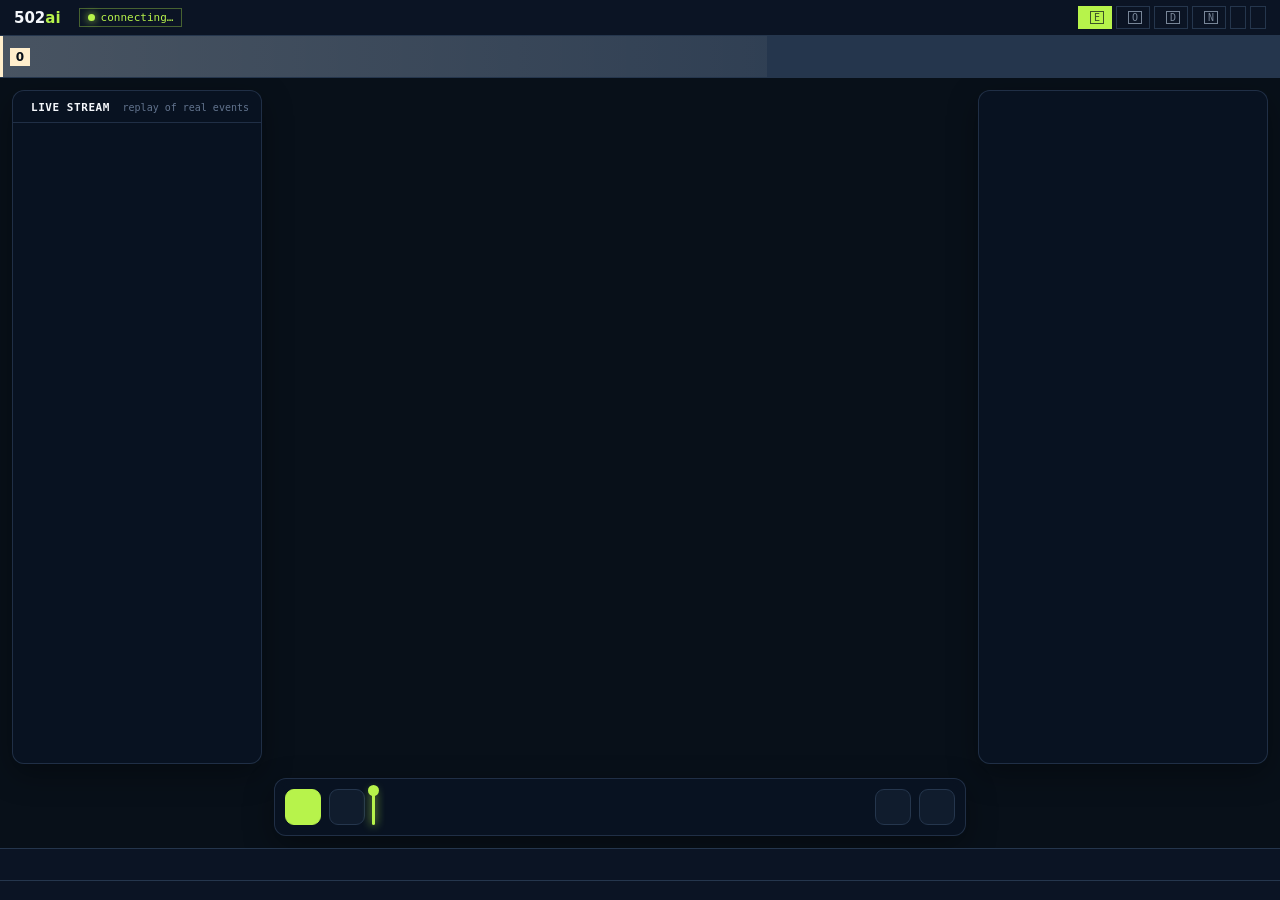
==== commit e0d8bb56: "Refresh dashboard data 2026-11-28 13:30 ET (live fleet activity)" ====
--- a/agent-dashboard/index.html
+++ b/agent-dashboard/index.html
@@ -37,6 +37,6 @@
   <div id="foot"></div>
 </footer>
 <script>window.DASH_PUBLIC = true;</script>
-<script src="data.js?v=1795867241"></script>
+<script src="data.js?v=1795869039"></script>
 <script type="module" src="app.js"></script>
 </body></html>
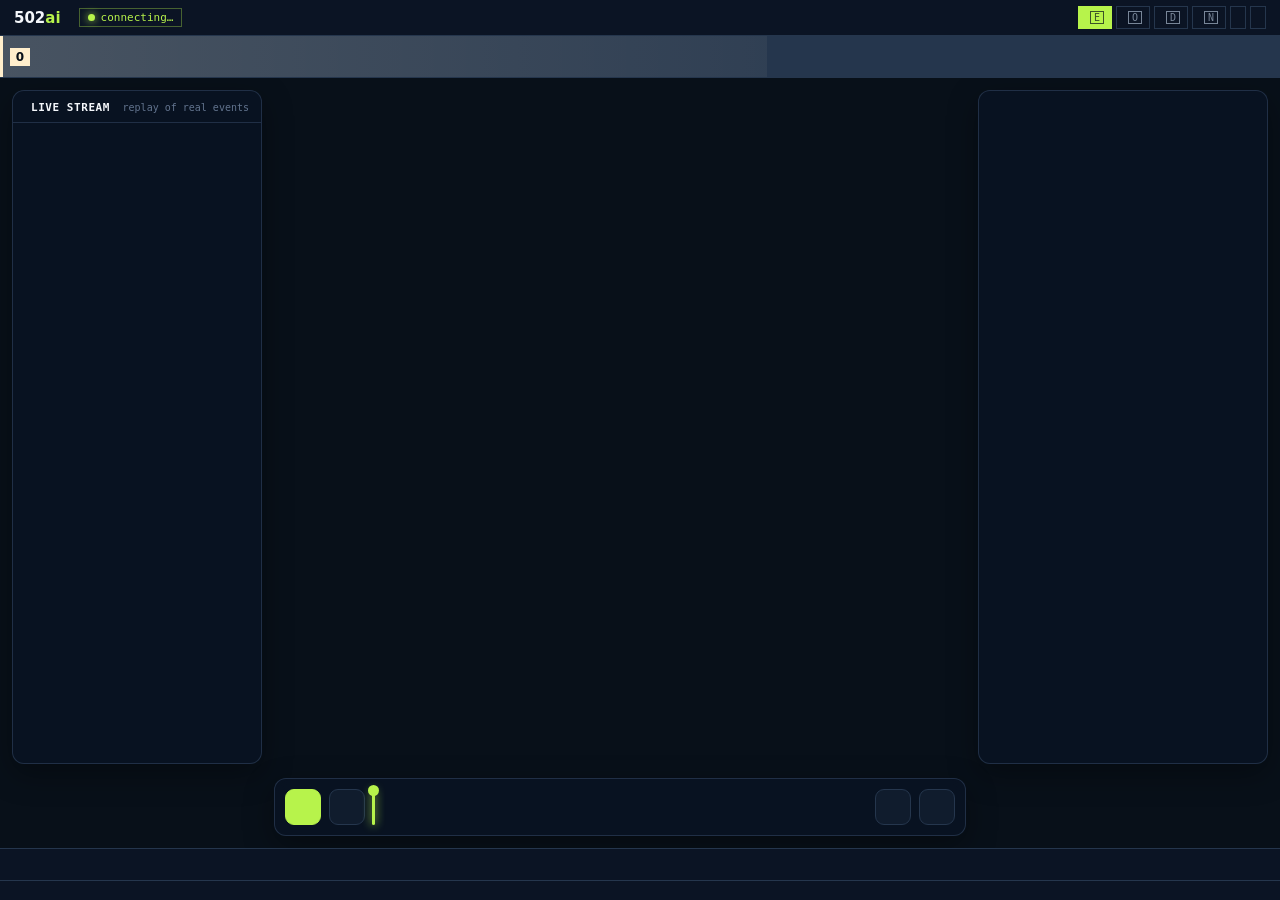
==== commit 1b29b2b7: "Refresh dashboard data 2026-11-28 14:00 ET (live fleet activity)" ====
--- a/agent-dashboard/index.html
+++ b/agent-dashboard/index.html
@@ -37,6 +37,6 @@
   <div id="foot"></div>
 </footer>
 <script>window.DASH_PUBLIC = true;</script>
-<script src="data.js?v=1795869039"></script>
+<script src="data.js?v=1795870842"></script>
 <script type="module" src="app.js"></script>
 </body></html>
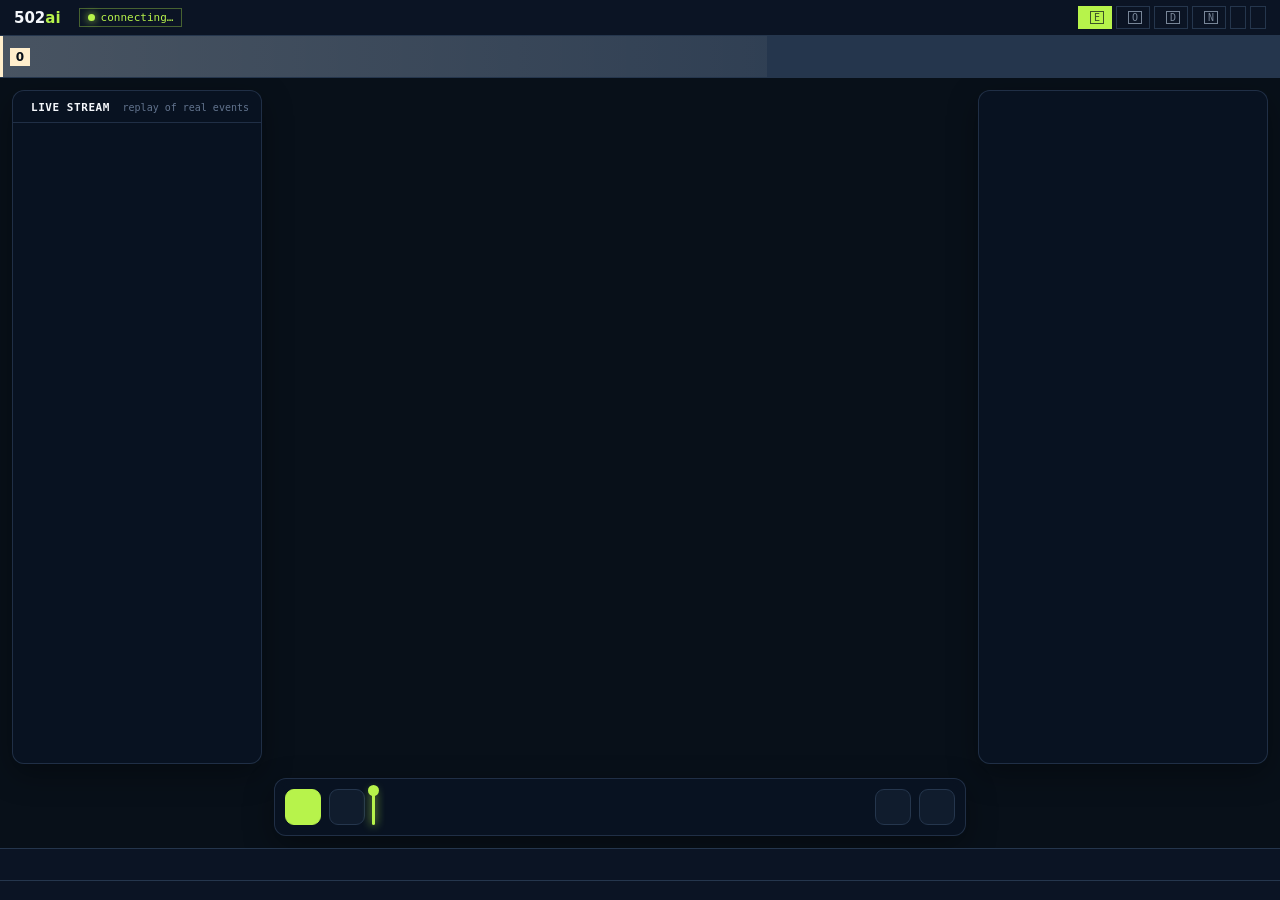
==== commit f0c0e720: "Refresh dashboard data 2026-11-28 15:00 ET (live fleet activity)" ====
--- a/agent-dashboard/index.html
+++ b/agent-dashboard/index.html
@@ -37,6 +37,6 @@
   <div id="foot"></div>
 </footer>
 <script>window.DASH_PUBLIC = true;</script>
-<script src="data.js?v=1795870842"></script>
+<script src="data.js?v=1795874439"></script>
 <script type="module" src="app.js"></script>
 </body></html>
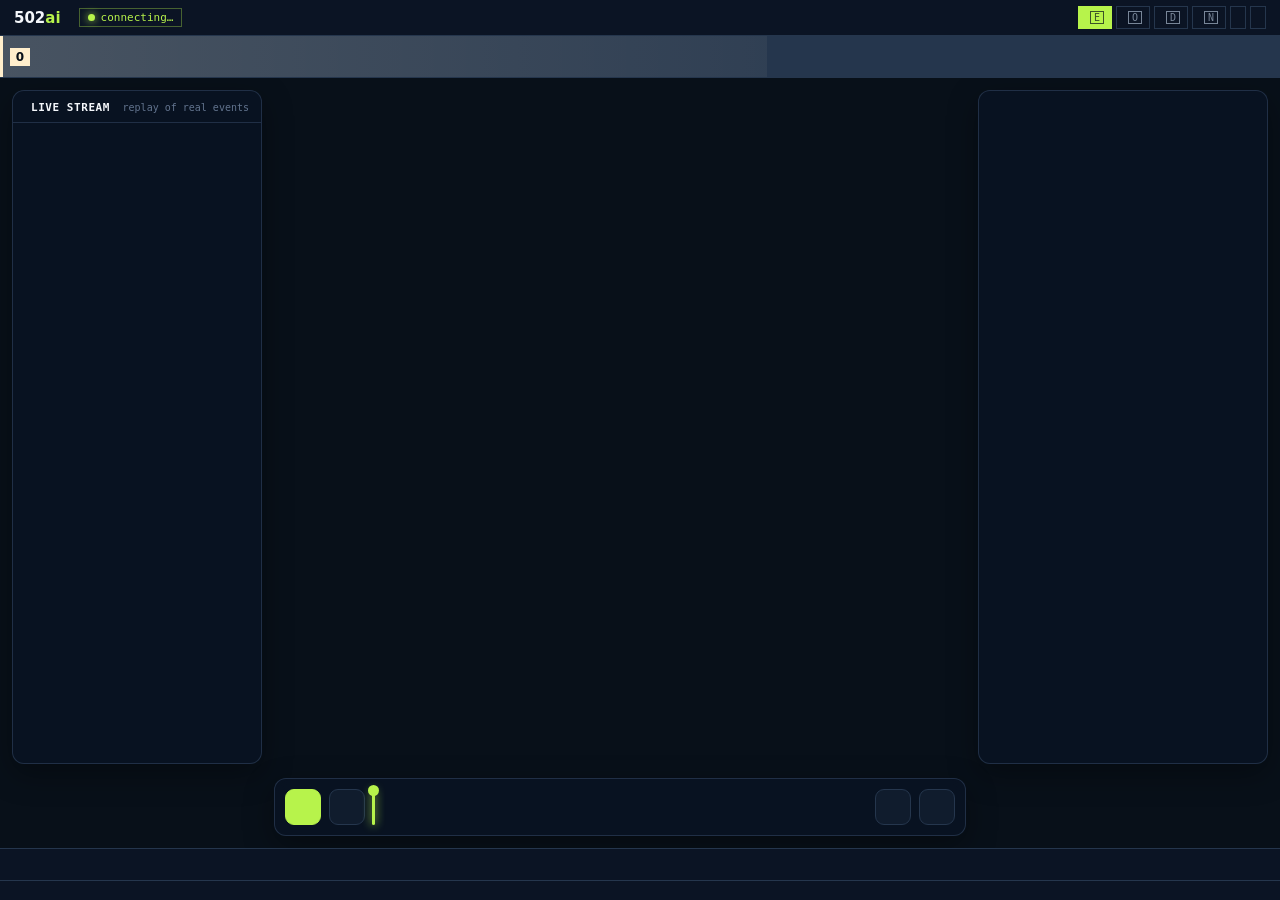
==== commit 0c2f2272: "Refresh dashboard data 2026-11-28 15:30 ET (live fleet activity)" ====
--- a/agent-dashboard/index.html
+++ b/agent-dashboard/index.html
@@ -37,6 +37,6 @@
   <div id="foot"></div>
 </footer>
 <script>window.DASH_PUBLIC = true;</script>
-<script src="data.js?v=1795874439"></script>
+<script src="data.js?v=1795876238"></script>
 <script type="module" src="app.js"></script>
 </body></html>
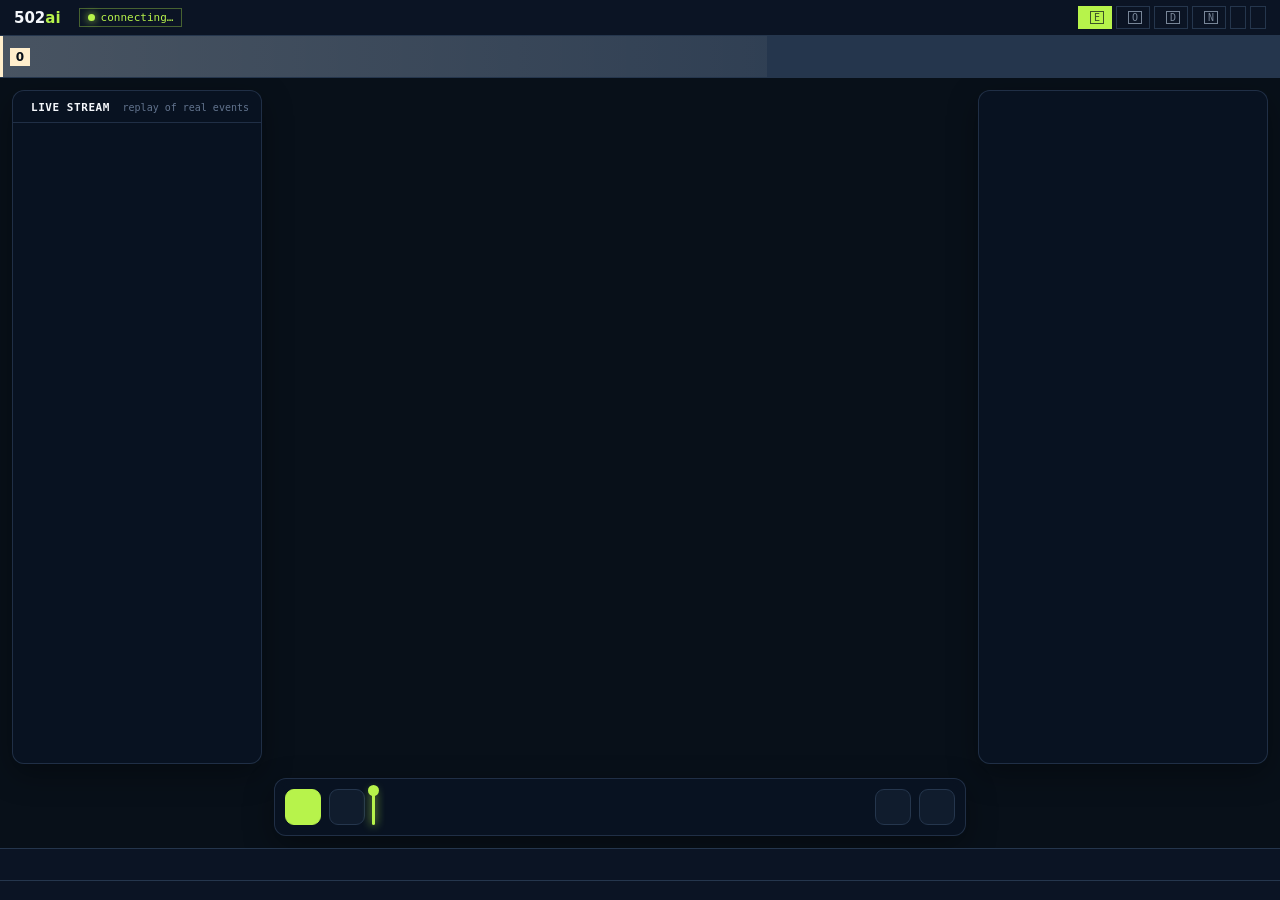
==== commit 035ae87c: "Refresh dashboard data 2026-11-28 16:00 ET (live fleet activity)" ====
--- a/agent-dashboard/index.html
+++ b/agent-dashboard/index.html
@@ -37,6 +37,6 @@
   <div id="foot"></div>
 </footer>
 <script>window.DASH_PUBLIC = true;</script>
-<script src="data.js?v=1795876238"></script>
+<script src="data.js?v=1795878040"></script>
 <script type="module" src="app.js"></script>
 </body></html>
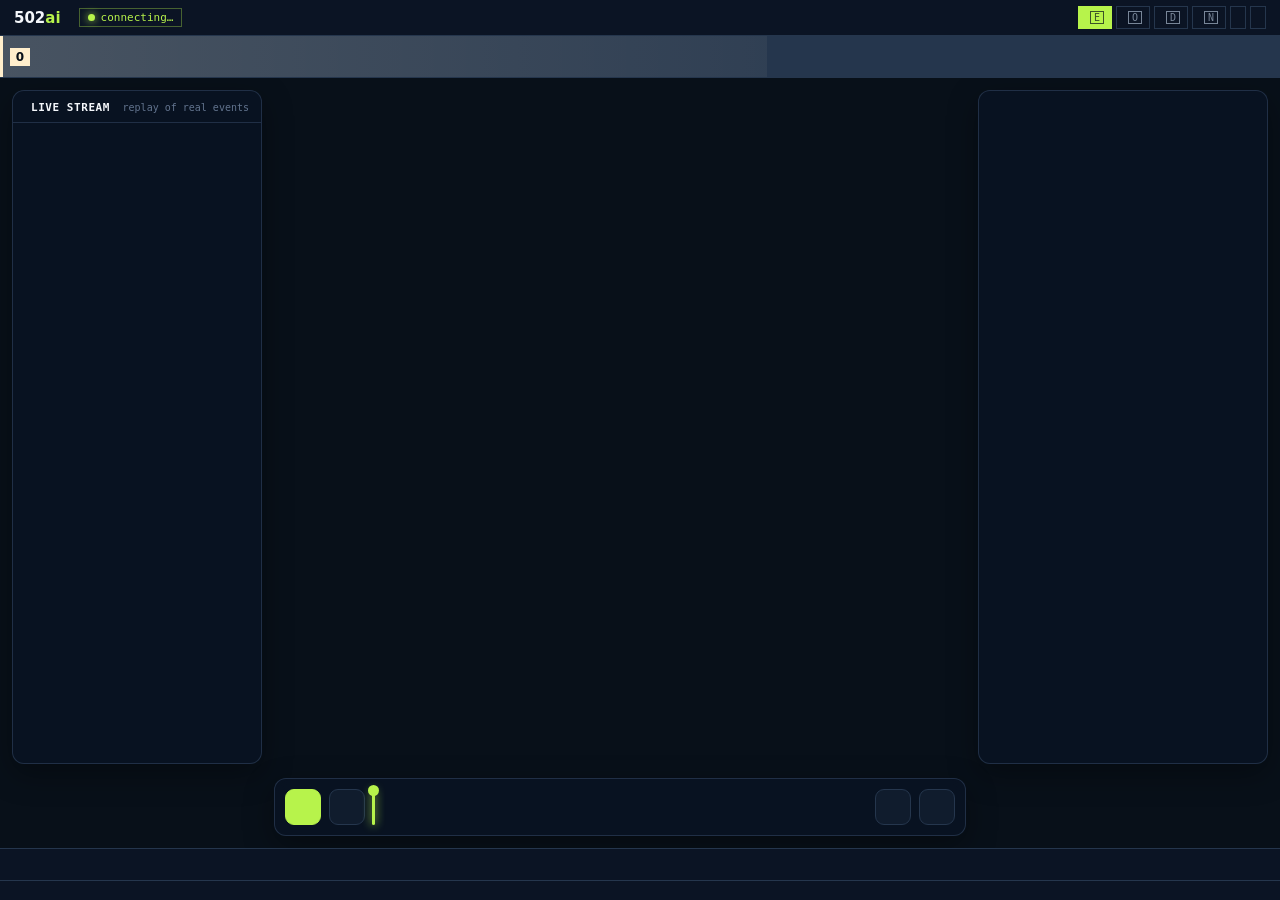
==== commit eefddd53: "Refresh dashboard data 2026-11-28 16:30 ET (live fleet activity)" ====
--- a/agent-dashboard/index.html
+++ b/agent-dashboard/index.html
@@ -37,6 +37,6 @@
   <div id="foot"></div>
 </footer>
 <script>window.DASH_PUBLIC = true;</script>
-<script src="data.js?v=1795878040"></script>
+<script src="data.js?v=1795879838"></script>
 <script type="module" src="app.js"></script>
 </body></html>
